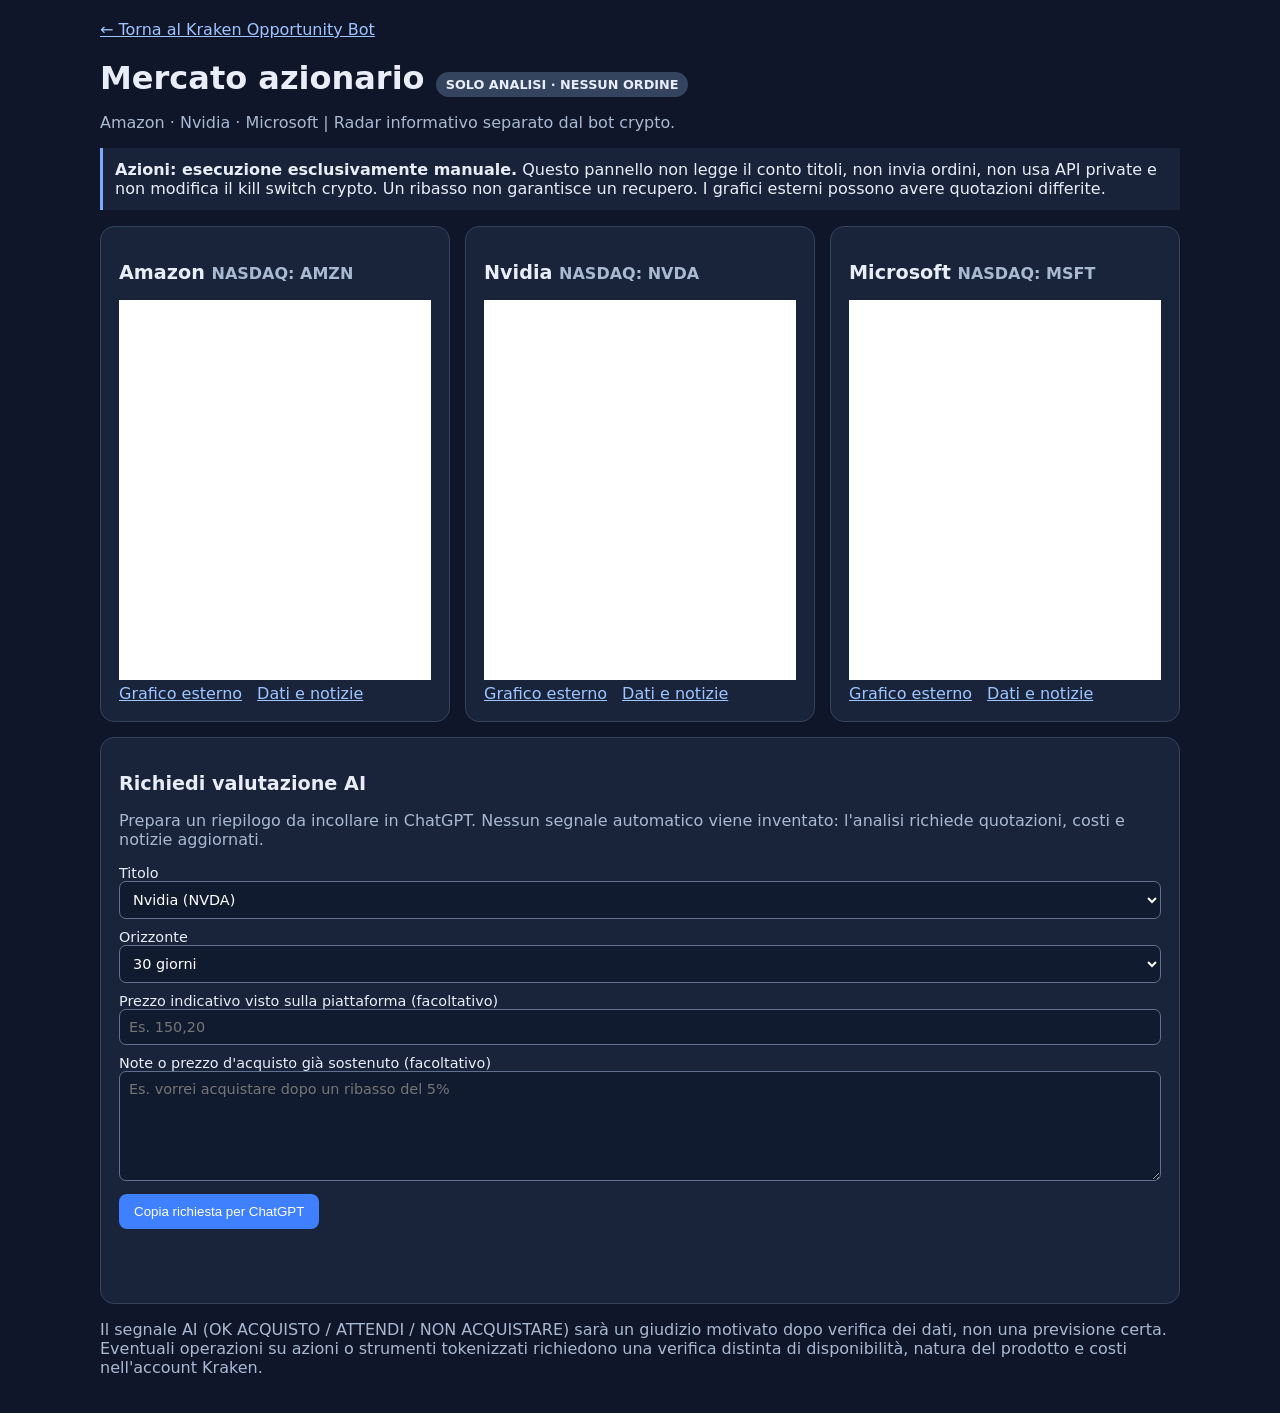
==== stocks.html @ ecccbf0a "Add manual-only equity watch dashboard for AMZN NVDA MSFT" ====
<!doctype html>
<html lang="it"><head><meta charset="utf-8"><meta name="viewport" content="width=device-width,initial-scale=1">
<meta name="theme-color" content="#101629"><title>Mercato azionario · Kraken Opportunity Bot</title>
<style>
:root{color-scheme:dark}*{box-sizing:border-box}body{margin:0;background:#101629;color:#e8edf8;font:16px system-ui,Arial,sans-serif}.shell{max-width:1120px;margin:auto;padding:20px}a{color:#9fc4ff}.back{display:inline-block;margin-bottom:15px}.muted,small{color:#a9b9d2}.panel{background:#19243b;border:1px solid #34425c;border-radius:14px;padding:18px;margin:15px 0}.grid{display:grid;grid-template-columns:repeat(auto-fit,minmax(290px,1fr));gap:15px}.grid .panel{margin:0}.pill{display:inline-block;border-radius:30px;background:#34445f;padding:5px 10px;font-size:.8rem}.notice{border-left:3px solid #7caaff;padding:12px;background:#18233a}h1{margin:5px 0}h2{font-size:1.2rem}button{background:#3e80ff;border:0;border-radius:8px;color:white;padding:10px 15px;cursor:pointer}button:disabled{opacity:.5}input,textarea,select{width:100%;border:1px solid #60708d;background:#111b30;color:#fff;border-radius:7px;padding:9px;font:inherit}label{display:block;margin:10px 0;font-size:.9rem}textarea{min-height:110px}iframe{border:0;width:100%;height:380px;background:#111b30}.links{display:flex;gap:15px;flex-wrap:wrap}.status{min-height:1.5em}.warn{color:#ffd18c}
</style></head><body><div class="shell"><a class="back" href="./index.html">← Torna al Kraken Opportunity Bot</a><h1>Mercato azionario <span class="pill">SOLO ANALISI · NESSUN ORDINE</span></h1>
<p class="muted">Amazon · Nvidia · Microsoft | Radar informativo separato dal bot crypto.</p>
<p class="notice"><b>Azioni: esecuzione esclusivamente manuale.</b> Questo pannello non legge il conto titoli, non invia ordini, non usa API private e non modifica il kill switch crypto. Un ribasso non garantisce un recupero. I grafici esterni possono avere quotazioni differite.</p>
<div class="grid">
<section class="panel"><h2>Amazon <small>NASDAQ: AMZN</small></h2><iframe loading="lazy" title="Grafico Amazon" src="https://s.tradingview.com/widgetembed/?symbol=NASDAQ%3AAMZN&interval=D&theme=dark&style=1&locale=it&hide_top_toolbar=1" referrerpolicy="no-referrer"></iframe><div class="links"><a target="_blank" rel="noopener noreferrer" href="https://www.tradingview.com/symbols/NASDAQ-AMZN/">Grafico esterno</a><a target="_blank" rel="noopener noreferrer" href="https://finance.yahoo.com/quote/AMZN/">Dati e notizie</a></div></section>
<section class="panel"><h2>Nvidia <small>NASDAQ: NVDA</small></h2><iframe loading="lazy" title="Grafico Nvidia" src="https://s.tradingview.com/widgetembed/?symbol=NASDAQ%3ANVDA&interval=D&theme=dark&style=1&locale=it&hide_top_toolbar=1" referrerpolicy="no-referrer"></iframe><div class="links"><a target="_blank" rel="noopener noreferrer" href="https://www.tradingview.com/symbols/NASDAQ-NVDA/">Grafico esterno</a><a target="_blank" rel="noopener noreferrer" href="https://finance.yahoo.com/quote/NVDA/">Dati e notizie</a></div></section>
<section class="panel"><h2>Microsoft <small>NASDAQ: MSFT</small></h2><iframe loading="lazy" title="Grafico Microsoft" src="https://s.tradingview.com/widgetembed/?symbol=NASDAQ%3AMSFT&interval=D&theme=dark&style=1&locale=it&hide_top_toolbar=1" referrerpolicy="no-referrer"></iframe><div class="links"><a target="_blank" rel="noopener noreferrer" href="https://www.tradingview.com/symbols/NASDAQ-MSFT/">Grafico esterno</a><a target="_blank" rel="noopener noreferrer" href="https://finance.yahoo.com/quote/MSFT/">Dati e notizie</a></div></section>
</div>
<section class="panel"><h2>Richiedi valutazione AI</h2><p class="muted">Prepara un riepilogo da incollare in ChatGPT. Nessun segnale automatico viene inventato: l'analisi richiede quotazioni, costi e notizie aggiornati.</p>
<label>Titolo<select id="ticker"><option value="NVDA">Nvidia (NVDA)</option><option value="AMZN">Amazon (AMZN)</option><option value="MSFT">Microsoft (MSFT)</option></select></label>
<label>Orizzonte<select id="horizon"><option value="7">7 giorni</option><option value="30" selected>30 giorni</option><option value="90">90 giorni</option></select></label>
<label>Prezzo indicativo visto sulla piattaforma (facoltativo)<input id="price" inputmode="decimal" placeholder="Es. 150,20"></label>
<label>Note o prezzo d'acquisto già sostenuto (facoltativo)<textarea id="notes" placeholder="Es. vorrei acquistare dopo un ribasso del 5%"></textarea></label>
<button id="copy" type="button">Copia richiesta per ChatGPT</button><p id="copyStatus" class="status muted" role="status"></p>
</section><p class="muted">Il segnale AI (OK ACQUISTO / ATTENDI / NON ACQUISTARE) sarà un giudizio motivato dopo verifica dei dati, non una previsione certa. Eventuali operazioni su azioni o strumenti tokenizzati richiedono una verifica distinta di disponibilità, natura del prodotto e costi nell'account Kraken.</p></div>
<script>
document.getElementById('copy').addEventListener('click',async()=>{
 const ticker=document.getElementById('ticker').value,horizon=document.getElementById('horizon').value,price=document.getElementById('price').value.trim(),notes=document.getElementById('notes').value.trim();
 const msg='Valuta '+ticker+' per un possibile acquisto MANUALE su Kraken con orizzonte '+horizon+' giorni. Verifica quotazione aggiornata e timestamp, trend, drawdown, supporti, volumi, trimestrali/notizie, spread e commissioni, disponibilità dello strumento sul mio account. Prezzo indicato (non verificato): '+(price||'non fornito')+'. Note: '+(notes||'nessuna')+'. Fornisci OK ACQUISTO / ATTENDI / NON ACQUISTARE con motivazioni, scenari rialzista/base/ribassista, rischio, livelli di ingresso/uscita condizionati ai dati e nessuna promessa di rendimento. Non eseguire ordini.';
 const s=document.getElementById('copyStatus');try{await navigator.clipboard.writeText(msg);s.textContent='Richiesta copiata. Incollala in ChatGPT.'}catch{const t=document.createElement('textarea');t.value=msg;document.body.appendChild(t);t.select();s.textContent=document.execCommand('copy')?'Richiesta copiata.':'Copia non disponibile: seleziona il testo.';t.remove();}
});
</script></body></html>
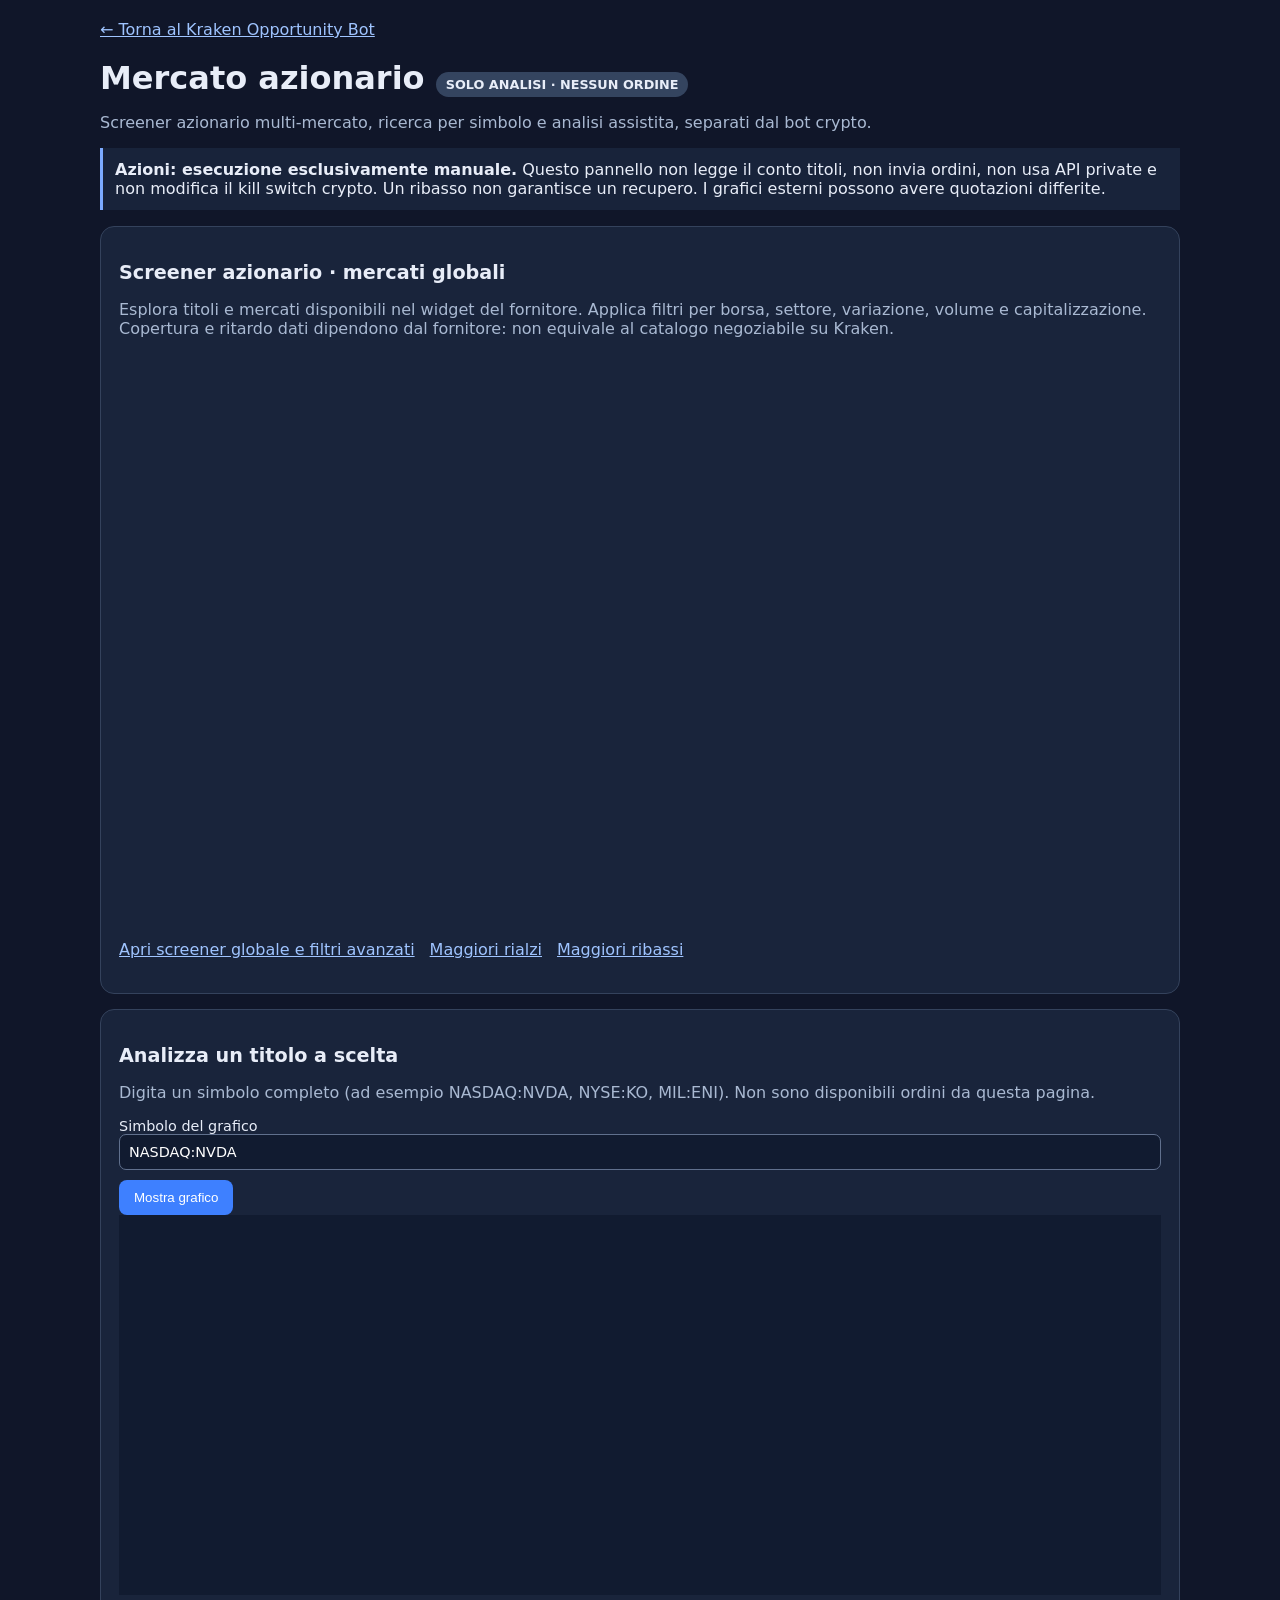
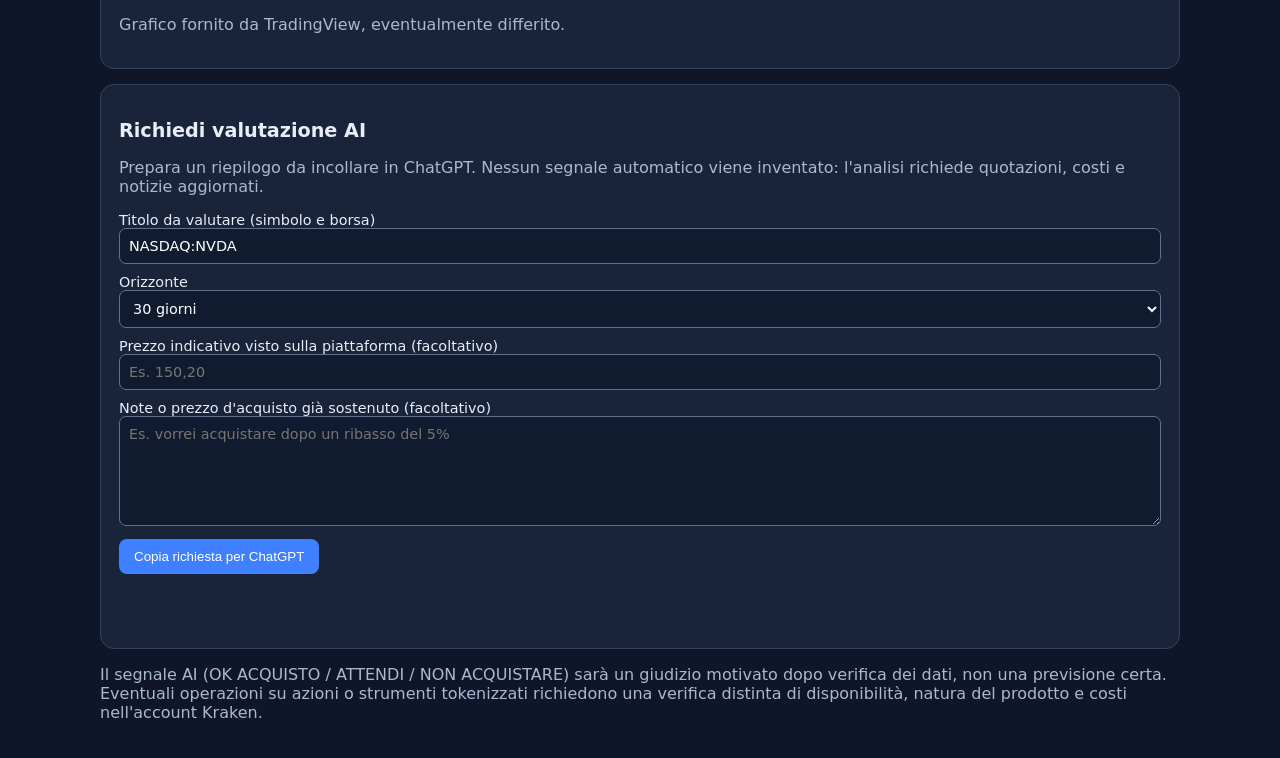
==== commit 549a05d1: "Replace three-stock list with broad market screener and arbitrary symbol analysis" ====
--- a/stocks.html
+++ b/stocks.html
@@ -4,24 +4,28 @@
 <style>
 :root{color-scheme:dark}*{box-sizing:border-box}body{margin:0;background:#101629;color:#e8edf8;font:16px system-ui,Arial,sans-serif}.shell{max-width:1120px;margin:auto;padding:20px}a{color:#9fc4ff}.back{display:inline-block;margin-bottom:15px}.muted,small{color:#a9b9d2}.panel{background:#19243b;border:1px solid #34425c;border-radius:14px;padding:18px;margin:15px 0}.grid{display:grid;grid-template-columns:repeat(auto-fit,minmax(290px,1fr));gap:15px}.grid .panel{margin:0}.pill{display:inline-block;border-radius:30px;background:#34445f;padding:5px 10px;font-size:.8rem}.notice{border-left:3px solid #7caaff;padding:12px;background:#18233a}h1{margin:5px 0}h2{font-size:1.2rem}button{background:#3e80ff;border:0;border-radius:8px;color:white;padding:10px 15px;cursor:pointer}button:disabled{opacity:.5}input,textarea,select{width:100%;border:1px solid #60708d;background:#111b30;color:#fff;border-radius:7px;padding:9px;font:inherit}label{display:block;margin:10px 0;font-size:.9rem}textarea{min-height:110px}iframe{border:0;width:100%;height:380px;background:#111b30}.links{display:flex;gap:15px;flex-wrap:wrap}.status{min-height:1.5em}.warn{color:#ffd18c}
 </style></head><body><div class="shell"><a class="back" href="./index.html">← Torna al Kraken Opportunity Bot</a><h1>Mercato azionario <span class="pill">SOLO ANALISI · NESSUN ORDINE</span></h1>
-<p class="muted">Amazon · Nvidia · Microsoft | Radar informativo separato dal bot crypto.</p>
+<p class="muted">Screener azionario multi-mercato, ricerca per simbolo e analisi assistita, separati dal bot crypto.</p>
 <p class="notice"><b>Azioni: esecuzione esclusivamente manuale.</b> Questo pannello non legge il conto titoli, non invia ordini, non usa API private e non modifica il kill switch crypto. Un ribasso non garantisce un recupero. I grafici esterni possono avere quotazioni differite.</p>
-<div class="grid">
-<section class="panel"><h2>Amazon <small>NASDAQ: AMZN</small></h2><iframe loading="lazy" title="Grafico Amazon" src="https://s.tradingview.com/widgetembed/?symbol=NASDAQ%3AAMZN&interval=D&theme=dark&style=1&locale=it&hide_top_toolbar=1" referrerpolicy="no-referrer"></iframe><div class="links"><a target="_blank" rel="noopener noreferrer" href="https://www.tradingview.com/symbols/NASDAQ-AMZN/">Grafico esterno</a><a target="_blank" rel="noopener noreferrer" href="https://finance.yahoo.com/quote/AMZN/">Dati e notizie</a></div></section>
-<section class="panel"><h2>Nvidia <small>NASDAQ: NVDA</small></h2><iframe loading="lazy" title="Grafico Nvidia" src="https://s.tradingview.com/widgetembed/?symbol=NASDAQ%3ANVDA&interval=D&theme=dark&style=1&locale=it&hide_top_toolbar=1" referrerpolicy="no-referrer"></iframe><div class="links"><a target="_blank" rel="noopener noreferrer" href="https://www.tradingview.com/symbols/NASDAQ-NVDA/">Grafico esterno</a><a target="_blank" rel="noopener noreferrer" href="https://finance.yahoo.com/quote/NVDA/">Dati e notizie</a></div></section>
-<section class="panel"><h2>Microsoft <small>NASDAQ: MSFT</small></h2><iframe loading="lazy" title="Grafico Microsoft" src="https://s.tradingview.com/widgetembed/?symbol=NASDAQ%3AMSFT&interval=D&theme=dark&style=1&locale=it&hide_top_toolbar=1" referrerpolicy="no-referrer"></iframe><div class="links"><a target="_blank" rel="noopener noreferrer" href="https://www.tradingview.com/symbols/NASDAQ-MSFT/">Grafico esterno</a><a target="_blank" rel="noopener noreferrer" href="https://finance.yahoo.com/quote/MSFT/">Dati e notizie</a></div></section>
-</div>
+<section class="panel"><h2>Screener azionario · mercati globali</h2><p class="muted">Esplora titoli e mercati disponibili nel widget del fornitore. Applica filtri per borsa, settore, variazione, volume e capitalizzazione. Copertura e ritardo dati dipendono dal fornitore: non equivale al catalogo negoziabile su Kraken.</p>
+<div class="tradingview-widget-container" style="min-height:570px"><div class="tradingview-widget-container__widget"></div></div>
+<p class="links"><a href="https://www.tradingview.com/screener/" target="_blank" rel="noopener noreferrer">Apri screener globale e filtri avanzati</a><a href="https://www.tradingview.com/markets/stocks-worldwide/market-movers-gainers/" target="_blank" rel="noopener noreferrer">Maggiori rialzi</a><a href="https://www.tradingview.com/markets/stocks-worldwide/market-movers-losers/" target="_blank" rel="noopener noreferrer">Maggiori ribassi</a></p></section>
+<section class="panel"><h2>Analizza un titolo a scelta</h2><p class="muted">Digita un simbolo completo (ad esempio NASDAQ:NVDA, NYSE:KO, MIL:ENI). Non sono disponibili ordini da questa pagina.</p>
+<label>Simbolo del grafico<input id="chartSymbol" value="NASDAQ:NVDA" maxlength="50" placeholder="NASDAQ:NVDA"></label><button id="loadChart" type="button">Mostra grafico</button>
+<iframe id="stockChart" loading="lazy" title="Grafico azionario selezionato" referrerpolicy="no-referrer" src="https://s.tradingview.com/widgetembed/?symbol=NASDAQ%3ANVDA&interval=D&theme=dark&style=1&locale=it&hide_top_toolbar=1"></iframe><p class="muted">Grafico fornito da TradingView, eventualmente differito.</p></section>
 <section class="panel"><h2>Richiedi valutazione AI</h2><p class="muted">Prepara un riepilogo da incollare in ChatGPT. Nessun segnale automatico viene inventato: l'analisi richiede quotazioni, costi e notizie aggiornati.</p>
-<label>Titolo<select id="ticker"><option value="NVDA">Nvidia (NVDA)</option><option value="AMZN">Amazon (AMZN)</option><option value="MSFT">Microsoft (MSFT)</option></select></label>
+<label>Titolo da valutare (simbolo e borsa)<input id="ticker" value="NASDAQ:NVDA" maxlength="50" placeholder="Es. NASDAQ:AMZN, NYSE:KO, MIL:ENI"></label>
 <label>Orizzonte<select id="horizon"><option value="7">7 giorni</option><option value="30" selected>30 giorni</option><option value="90">90 giorni</option></select></label>
 <label>Prezzo indicativo visto sulla piattaforma (facoltativo)<input id="price" inputmode="decimal" placeholder="Es. 150,20"></label>
 <label>Note o prezzo d'acquisto già sostenuto (facoltativo)<textarea id="notes" placeholder="Es. vorrei acquistare dopo un ribasso del 5%"></textarea></label>
 <button id="copy" type="button">Copia richiesta per ChatGPT</button><p id="copyStatus" class="status muted" role="status"></p>
 </section><p class="muted">Il segnale AI (OK ACQUISTO / ATTENDI / NON ACQUISTARE) sarà un giudizio motivato dopo verifica dei dati, non una previsione certa. Eventuali operazioni su azioni o strumenti tokenizzati richiedono una verifica distinta di disponibilità, natura del prodotto e costi nell'account Kraken.</p></div>
+<script src="https://s3.tradingview.com/external-embedding/embed-widget-screener.js" async></script>
 <script>
+(function(){const el=document.querySelector('.tradingview-widget-container');const old=document.querySelector('script[src="https://s3.tradingview.com/external-embedding/embed-widget-screener.js"]');if(old)old.remove();const sc=document.createElement('script');sc.src='https://s3.tradingview.com/external-embedding/embed-widget-screener.js';sc.async=true;sc.textContent=JSON.stringify({width:"100%",height:540,defaultColumn:"overview",defaultScreen:"most_capitalized",market:"america",showToolbar:true,colorTheme:"dark",locale:"it"});el.appendChild(sc);})();
+document.getElementById('loadChart').addEventListener('click',()=>{const v=document.getElementById('chartSymbol').value.trim().toUpperCase();if(!/^[A-Z0-9._-]{1,20}:[A-Z0-9._-]{1,25}$/.test(v)){alert('Inserisci BORSA:SIMBOLO, ad esempio NASDAQ:NVDA');return;}document.getElementById('stockChart').src='https://s.tradingview.com/widgetembed/?symbol='+encodeURIComponent(v)+'&interval=D&theme=dark&style=1&locale=it&hide_top_toolbar=1';document.getElementById('ticker').value=v;});
 document.getElementById('copy').addEventListener('click',async()=>{
- const ticker=document.getElementById('ticker').value,horizon=document.getElementById('horizon').value,price=document.getElementById('price').value.trim(),notes=document.getElementById('notes').value.trim();
- const msg='Valuta '+ticker+' per un possibile acquisto MANUALE su Kraken con orizzonte '+horizon+' giorni. Verifica quotazione aggiornata e timestamp, trend, drawdown, supporti, volumi, trimestrali/notizie, spread e commissioni, disponibilità dello strumento sul mio account. Prezzo indicato (non verificato): '+(price||'non fornito')+'. Note: '+(notes||'nessuna')+'. Fornisci OK ACQUISTO / ATTENDI / NON ACQUISTARE con motivazioni, scenari rialzista/base/ribassista, rischio, livelli di ingresso/uscita condizionati ai dati e nessuna promessa di rendimento. Non eseguire ordini.';
+ const ticker=document.getElementById('ticker').value.trim().toUpperCase(),horizon=document.getElementById('horizon').value,price=document.getElementById('price').value.trim(),notes=document.getElementById('notes').value.trim();
+ if(!/^[A-Z0-9._-]{1,20}:[A-Z0-9._-]{1,25}$/.test(ticker)){document.getElementById('copyStatus').textContent='Inserisci un simbolo BORSA:SIMBOLO valido.';return;}const msg='Valuta '+ticker+' per un possibile acquisto MANUALE su Kraken con orizzonte '+horizon+' giorni. Verifica quotazione aggiornata e timestamp, trend, drawdown, supporti, volumi, trimestrali/notizie, spread e commissioni, disponibilità dello strumento sul mio account. Prezzo indicato (non verificato): '+(price||'non fornito')+'. Note: '+(notes||'nessuna')+'. Fornisci OK ACQUISTO / ATTENDI / NON ACQUISTARE con motivazioni, scenari rialzista/base/ribassista, rischio, livelli di ingresso/uscita condizionati ai dati e nessuna promessa di rendimento. Non eseguire ordini.';
  const s=document.getElementById('copyStatus');try{await navigator.clipboard.writeText(msg);s.textContent='Richiesta copiata. Incollala in ChatGPT.'}catch{const t=document.createElement('textarea');t.value=msg;document.body.appendChild(t);t.select();s.textContent=document.execCommand('copy')?'Richiesta copiata.':'Copia non disponibile: seleziona il testo.';t.remove();}
 });
 </script></body></html>
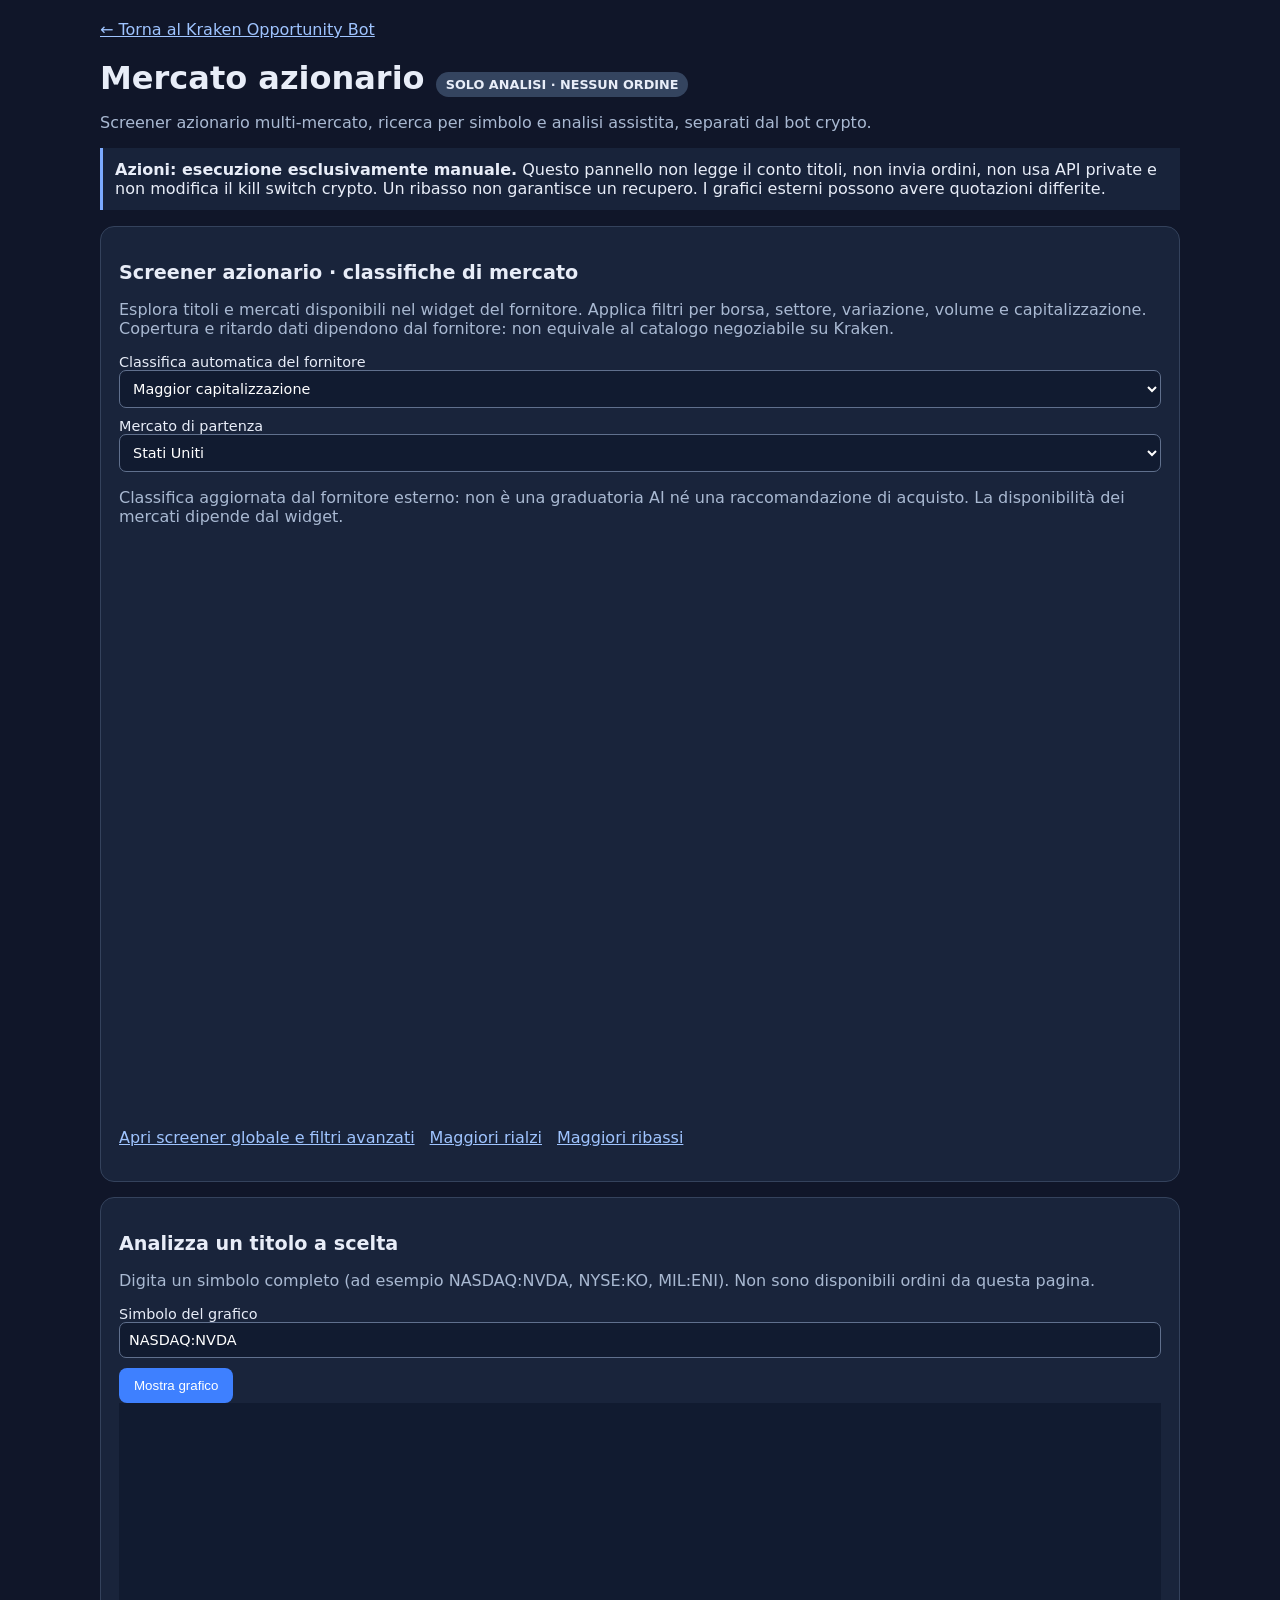
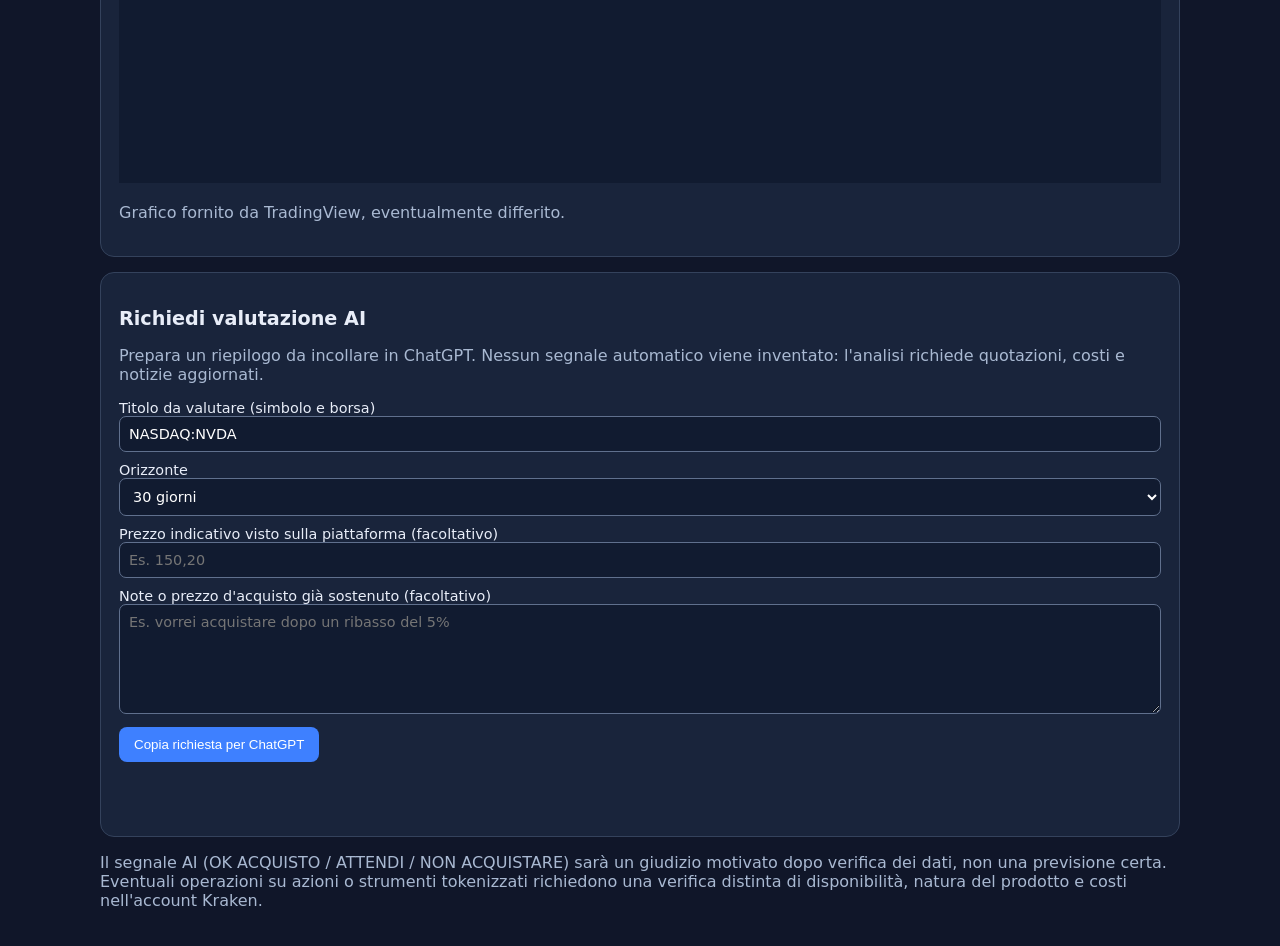
==== commit 9512fda1: "Add market and movers ranking controls to equity screener" ====
--- a/stocks.html
+++ b/stocks.html
@@ -6,8 +6,8 @@
 </style></head><body><div class="shell"><a class="back" href="./index.html">← Torna al Kraken Opportunity Bot</a><h1>Mercato azionario <span class="pill">SOLO ANALISI · NESSUN ORDINE</span></h1>
 <p class="muted">Screener azionario multi-mercato, ricerca per simbolo e analisi assistita, separati dal bot crypto.</p>
 <p class="notice"><b>Azioni: esecuzione esclusivamente manuale.</b> Questo pannello non legge il conto titoli, non invia ordini, non usa API private e non modifica il kill switch crypto. Un ribasso non garantisce un recupero. I grafici esterni possono avere quotazioni differite.</p>
-<section class="panel"><h2>Screener azionario · mercati globali</h2><p class="muted">Esplora titoli e mercati disponibili nel widget del fornitore. Applica filtri per borsa, settore, variazione, volume e capitalizzazione. Copertura e ritardo dati dipendono dal fornitore: non equivale al catalogo negoziabile su Kraken.</p>
-<div class="tradingview-widget-container" style="min-height:570px"><div class="tradingview-widget-container__widget"></div></div>
+<section class="panel"><h2>Screener azionario · classifiche di mercato</h2><p class="muted">Esplora titoli e mercati disponibili nel widget del fornitore. Applica filtri per borsa, settore, variazione, volume e capitalizzazione. Copertura e ritardo dati dipendono dal fornitore: non equivale al catalogo negoziabile su Kraken.</p>
+<label>Classifica automatica del fornitore<select id="screen"><option value="most_capitalized">Maggior capitalizzazione</option><option value="top_gainers">Maggiori rialzi</option><option value="top_losers">Maggiori ribassi</option><option value="most_active">Più scambiate</option></select></label><label>Mercato di partenza<select id="market"><option value="america">Stati Uniti</option><option value="italy">Italia</option><option value="germany">Germania</option><option value="united_kingdom">Regno Unito</option><option value="france">Francia</option><option value="japan">Giappone</option></select></label><p class="muted">Classifica aggiornata dal fornitore esterno: non è una graduatoria AI né una raccomandazione di acquisto. La disponibilità dei mercati dipende dal widget.</p><div class="tradingview-widget-container" style="min-height:570px"><div class="tradingview-widget-container__widget"></div></div>
 <p class="links"><a href="https://www.tradingview.com/screener/" target="_blank" rel="noopener noreferrer">Apri screener globale e filtri avanzati</a><a href="https://www.tradingview.com/markets/stocks-worldwide/market-movers-gainers/" target="_blank" rel="noopener noreferrer">Maggiori rialzi</a><a href="https://www.tradingview.com/markets/stocks-worldwide/market-movers-losers/" target="_blank" rel="noopener noreferrer">Maggiori ribassi</a></p></section>
 <section class="panel"><h2>Analizza un titolo a scelta</h2><p class="muted">Digita un simbolo completo (ad esempio NASDAQ:NVDA, NYSE:KO, MIL:ENI). Non sono disponibili ordini da questa pagina.</p>
 <label>Simbolo del grafico<input id="chartSymbol" value="NASDAQ:NVDA" maxlength="50" placeholder="NASDAQ:NVDA"></label><button id="loadChart" type="button">Mostra grafico</button>
@@ -19,9 +19,18 @@
 <label>Note o prezzo d'acquisto già sostenuto (facoltativo)<textarea id="notes" placeholder="Es. vorrei acquistare dopo un ribasso del 5%"></textarea></label>
 <button id="copy" type="button">Copia richiesta per ChatGPT</button><p id="copyStatus" class="status muted" role="status"></p>
 </section><p class="muted">Il segnale AI (OK ACQUISTO / ATTENDI / NON ACQUISTARE) sarà un giudizio motivato dopo verifica dei dati, non una previsione certa. Eventuali operazioni su azioni o strumenti tokenizzati richiedono una verifica distinta di disponibilità, natura del prodotto e costi nell'account Kraken.</p></div>
-<script src="https://s3.tradingview.com/external-embedding/embed-widget-screener.js" async></script>
 <script>
-(function(){const el=document.querySelector('.tradingview-widget-container');const old=document.querySelector('script[src="https://s3.tradingview.com/external-embedding/embed-widget-screener.js"]');if(old)old.remove();const sc=document.createElement('script');sc.src='https://s3.tradingview.com/external-embedding/embed-widget-screener.js';sc.async=true;sc.textContent=JSON.stringify({width:"100%",height:540,defaultColumn:"overview",defaultScreen:"most_capitalized",market:"america",showToolbar:true,colorTheme:"dark",locale:"it"});el.appendChild(sc);})();
+function renderScreener(){
+ const el=document.querySelector('.tradingview-widget-container');
+ el.replaceChildren();
+ const widget=document.createElement('div');widget.className='tradingview-widget-container__widget';el.appendChild(widget);
+ const sc=document.createElement('script');sc.src='https://s3.tradingview.com/external-embedding/embed-widget-screener.js';sc.async=true;
+ sc.textContent=JSON.stringify({width:"100%",height:540,defaultColumn:"overview",defaultScreen:document.getElementById('screen').value,market:document.getElementById('market').value,showToolbar:true,colorTheme:"dark",locale:"it"});
+ el.appendChild(sc);
+}
+document.getElementById('screen').addEventListener('change',renderScreener);
+document.getElementById('market').addEventListener('change',renderScreener);
+renderScreener();
 document.getElementById('loadChart').addEventListener('click',()=>{const v=document.getElementById('chartSymbol').value.trim().toUpperCase();if(!/^[A-Z0-9._-]{1,20}:[A-Z0-9._-]{1,25}$/.test(v)){alert('Inserisci BORSA:SIMBOLO, ad esempio NASDAQ:NVDA');return;}document.getElementById('stockChart').src='https://s.tradingview.com/widgetembed/?symbol='+encodeURIComponent(v)+'&interval=D&theme=dark&style=1&locale=it&hide_top_toolbar=1';document.getElementById('ticker').value=v;});
 document.getElementById('copy').addEventListener('click',async()=>{
  const ticker=document.getElementById('ticker').value.trim().toUpperCase(),horizon=document.getElementById('horizon').value,price=document.getElementById('price').value.trim(),notes=document.getElementById('notes').value.trim();
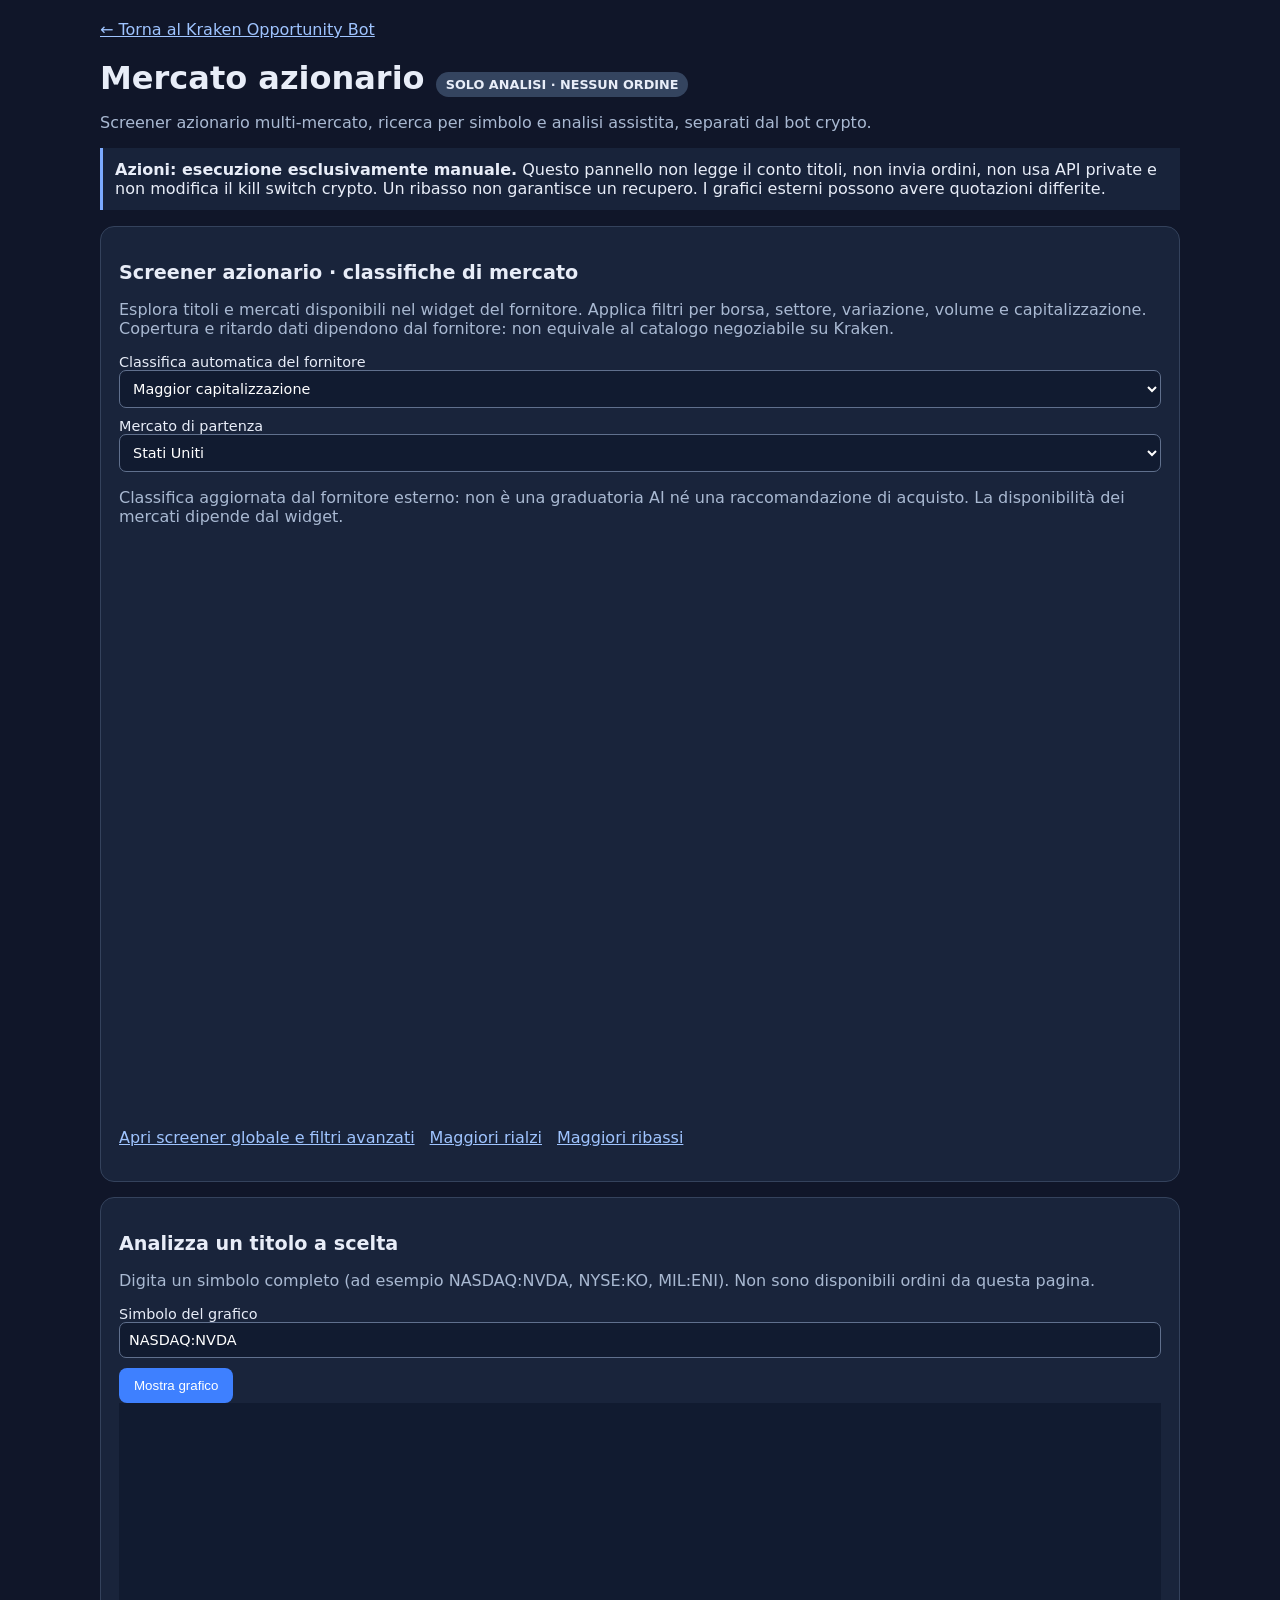
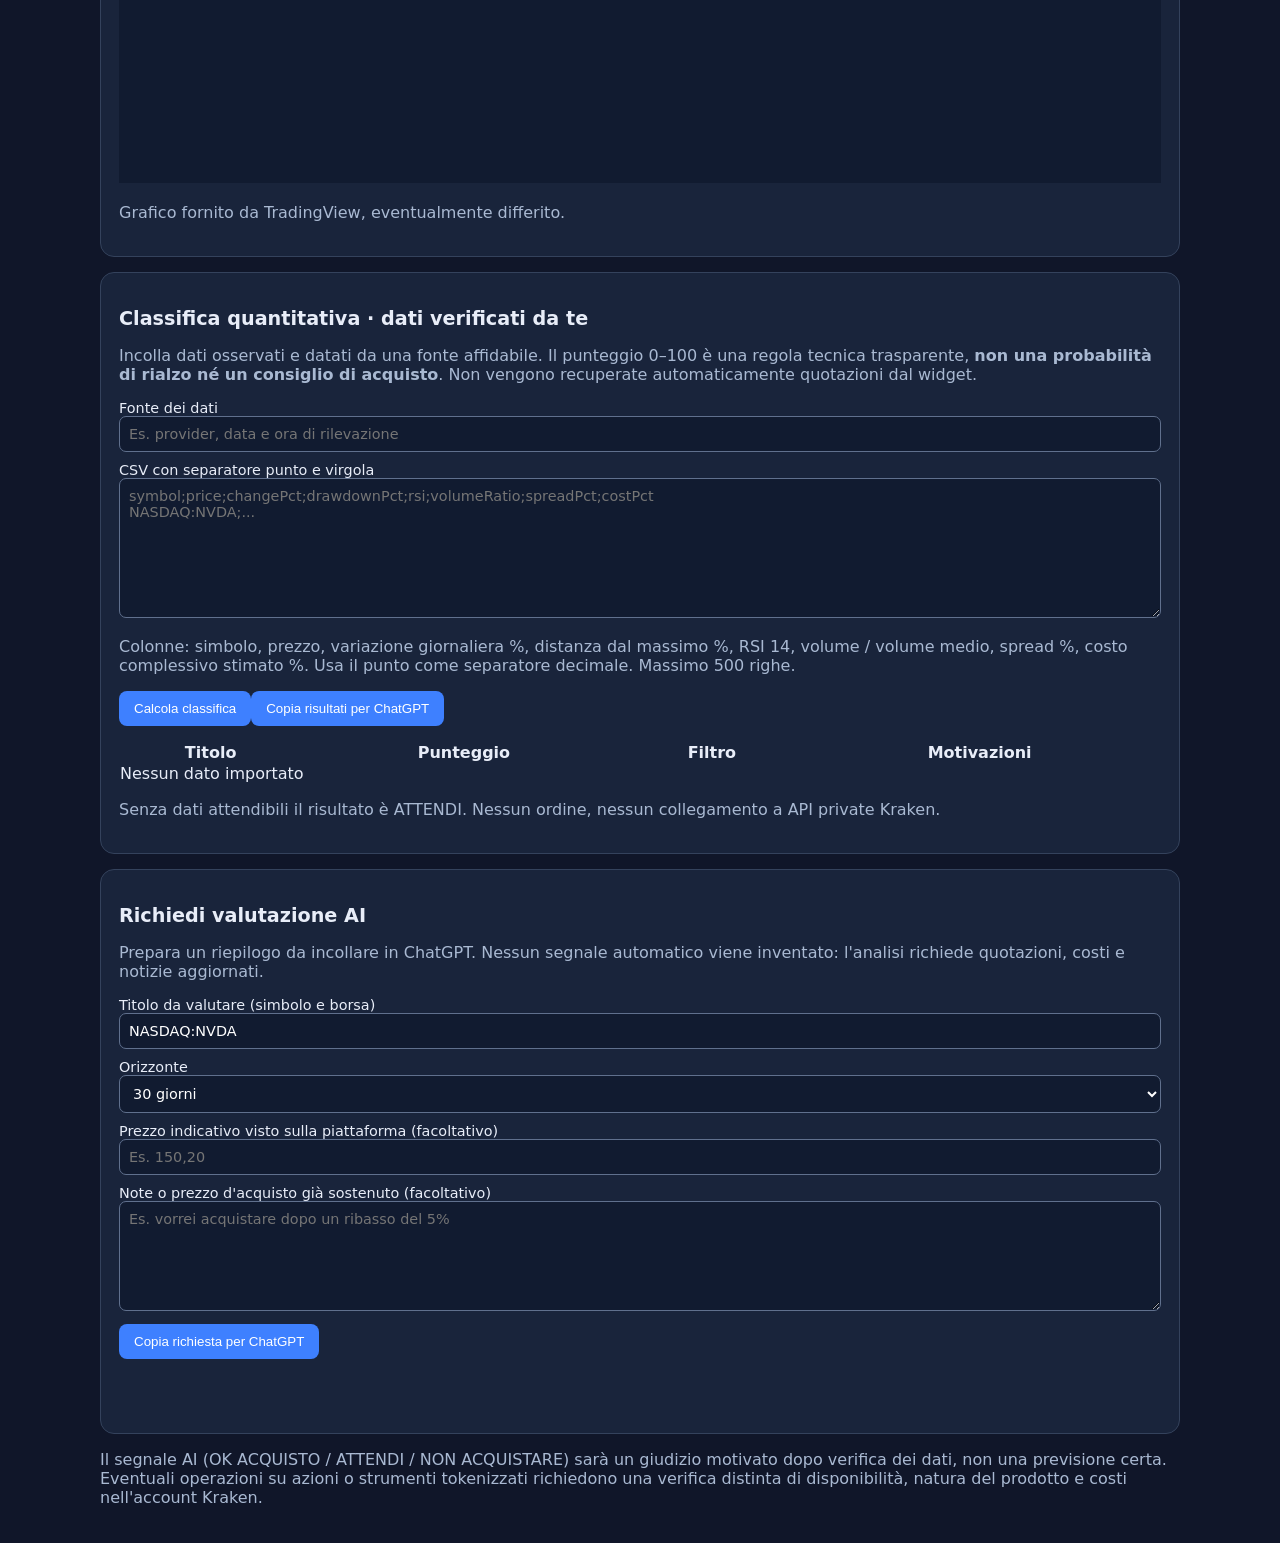
==== commit 85ffd776: "Add transparent ranked screening panel with source and CSV validation" ====
--- a/stocks.html
+++ b/stocks.html
@@ -12,6 +12,14 @@
 <section class="panel"><h2>Analizza un titolo a scelta</h2><p class="muted">Digita un simbolo completo (ad esempio NASDAQ:NVDA, NYSE:KO, MIL:ENI). Non sono disponibili ordini da questa pagina.</p>
 <label>Simbolo del grafico<input id="chartSymbol" value="NASDAQ:NVDA" maxlength="50" placeholder="NASDAQ:NVDA"></label><button id="loadChart" type="button">Mostra grafico</button>
 <iframe id="stockChart" loading="lazy" title="Grafico azionario selezionato" referrerpolicy="no-referrer" src="https://s.tradingview.com/widgetembed/?symbol=NASDAQ%3ANVDA&interval=D&theme=dark&style=1&locale=it&hide_top_toolbar=1"></iframe><p class="muted">Grafico fornito da TradingView, eventualmente differito.</p></section>
+<section class="panel"><h2>Classifica quantitativa · dati verificati da te</h2>
+<p class="muted">Incolla dati osservati e datati da una fonte affidabile. Il punteggio 0–100 è una regola tecnica trasparente, <b>non una probabilità di rialzo né un consiglio di acquisto</b>. Non vengono recuperate automaticamente quotazioni dal widget.</p>
+<label>Fonte dei dati<input id="dataSource" placeholder="Es. provider, data e ora di rilevazione"></label>
+<label>CSV con separatore punto e virgola<textarea id="stockCsv" spellcheck="false" style="min-height:140px" placeholder="symbol;price;changePct;drawdownPct;rsi;volumeRatio;spreadPct;costPct&#10;NASDAQ:NVDA;..."></textarea></label>
+<p class="muted">Colonne: simbolo, prezzo, variazione giornaliera %, distanza dal massimo %, RSI 14, volume / volume medio, spread %, costo complessivo stimato %. Usa il punto come separatore decimale. Massimo 500 righe.</p>
+<button type="button" id="rankStocks">Calcola classifica</button><button type="button" id="copyRanking">Copia risultati per ChatGPT</button>
+<p id="rankStatus" class="muted" role="status"></p><div class="tablewrap" style="overflow-x:auto"><table style="width:100%;border-collapse:collapse"><thead><tr><th>Titolo</th><th>Punteggio</th><th>Filtro</th><th>Motivazioni</th></tr></thead><tbody id="rankBody"><tr><td colspan="4">Nessun dato importato</td></tr></tbody></table></div>
+<p class="muted">Senza dati attendibili il risultato è ATTENDI. Nessun ordine, nessun collegamento a API private Kraken.</p></section>
 <section class="panel"><h2>Richiedi valutazione AI</h2><p class="muted">Prepara un riepilogo da incollare in ChatGPT. Nessun segnale automatico viene inventato: l'analisi richiede quotazioni, costi e notizie aggiornati.</p>
 <label>Titolo da valutare (simbolo e borsa)<input id="ticker" value="NASDAQ:NVDA" maxlength="50" placeholder="Es. NASDAQ:AMZN, NYSE:KO, MIL:ENI"></label>
 <label>Orizzonte<select id="horizon"><option value="7">7 giorni</option><option value="30" selected>30 giorni</option><option value="90">90 giorni</option></select></label>
@@ -19,7 +27,25 @@
 <label>Note o prezzo d'acquisto già sostenuto (facoltativo)<textarea id="notes" placeholder="Es. vorrei acquistare dopo un ribasso del 5%"></textarea></label>
 <button id="copy" type="button">Copia richiesta per ChatGPT</button><p id="copyStatus" class="status muted" role="status"></p>
 </section><p class="muted">Il segnale AI (OK ACQUISTO / ATTENDI / NON ACQUISTARE) sarà un giudizio motivato dopo verifica dei dati, non una previsione certa. Eventuali operazioni su azioni o strumenti tokenizzati richiedono una verifica distinta di disponibilità, natura del prodotto e costi nell'account Kraken.</p></div>
-<script>
+<script src="./stock-scoring.js"></script><script>
+let rankingResult=null;
+document.getElementById('rankStocks').addEventListener('click',()=>{
+ const status=document.getElementById('rankStatus'),body=document.getElementById('rankBody');rankingResult=null;body.replaceChildren();
+ const source=document.getElementById('dataSource').value.trim();
+ if(!source){status.textContent='Indica la fonte e il momento dei dati prima di calcolare.';return;}
+ try{
+  const result=StockScreening.parseCsv(document.getElementById('stockCsv').value);
+  rankingResult={source,rows:result.rows,errors:result.errors};
+  status.textContent=result.rows.length+' titoli validi; '+result.errors.length+' righe scartate. Punteggi euristici, non previsioni.';
+  for(const x of result.rows.slice(0,100)){const tr=document.createElement('tr');for(const v of [x.symbol,String(x.score)+'/100',x.signal,x.why.join('; ')||'Nessun indicatore favorevole']){const td=document.createElement('td');td.textContent=v;td.style.padding='8px';td.style.borderBottom='1px solid #35425b';tr.appendChild(td);}body.appendChild(tr);}
+ }catch(e){status.textContent='Errore: '+e.message;}
+});
+document.getElementById('copyRanking').addEventListener('click',async()=>{
+ const status=document.getElementById('rankStatus');
+ if(!rankingResult){status.textContent='Calcola prima una classifica valida.';return;}
+ const msg='Valuta criticamente questi titoli per eventuali acquisti MANUALI. Fonte dichiarata: '+rankingResult.source+'. I punteggi sono euristici e non probabilità: '+JSON.stringify(rankingResult.rows.slice(0,30))+'. Verifica con fonti aggiornate prezzo, timestamp, notizie, rischi, costi e disponibilità effettiva su Kraken. Nessun ordine; considera ATTENDI come esito possibile.';
+ try{await navigator.clipboard.writeText(msg);status.textContent='Classifica copiata per ChatGPT.';}catch{status.textContent='Copia non disponibile nel browser.';}
+});
 function renderScreener(){
  const el=document.querySelector('.tradingview-widget-container');
  el.replaceChildren();
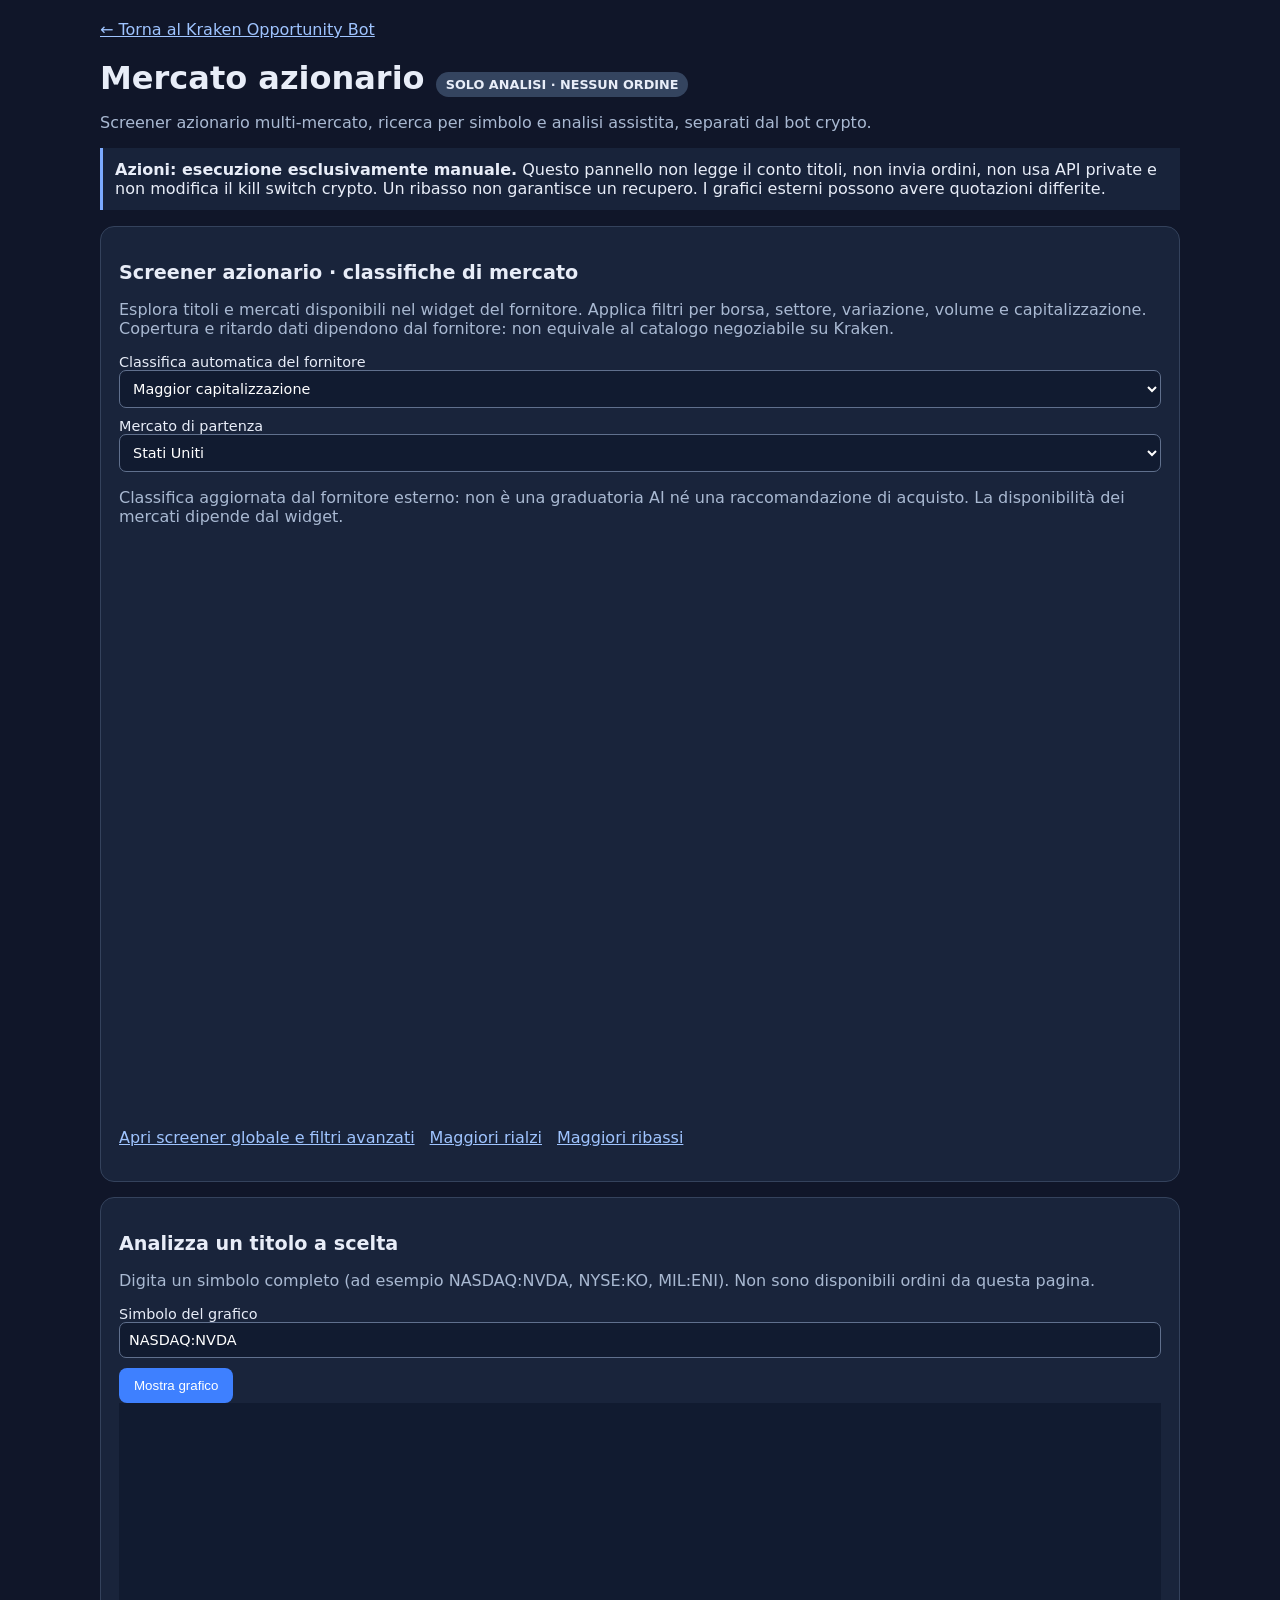
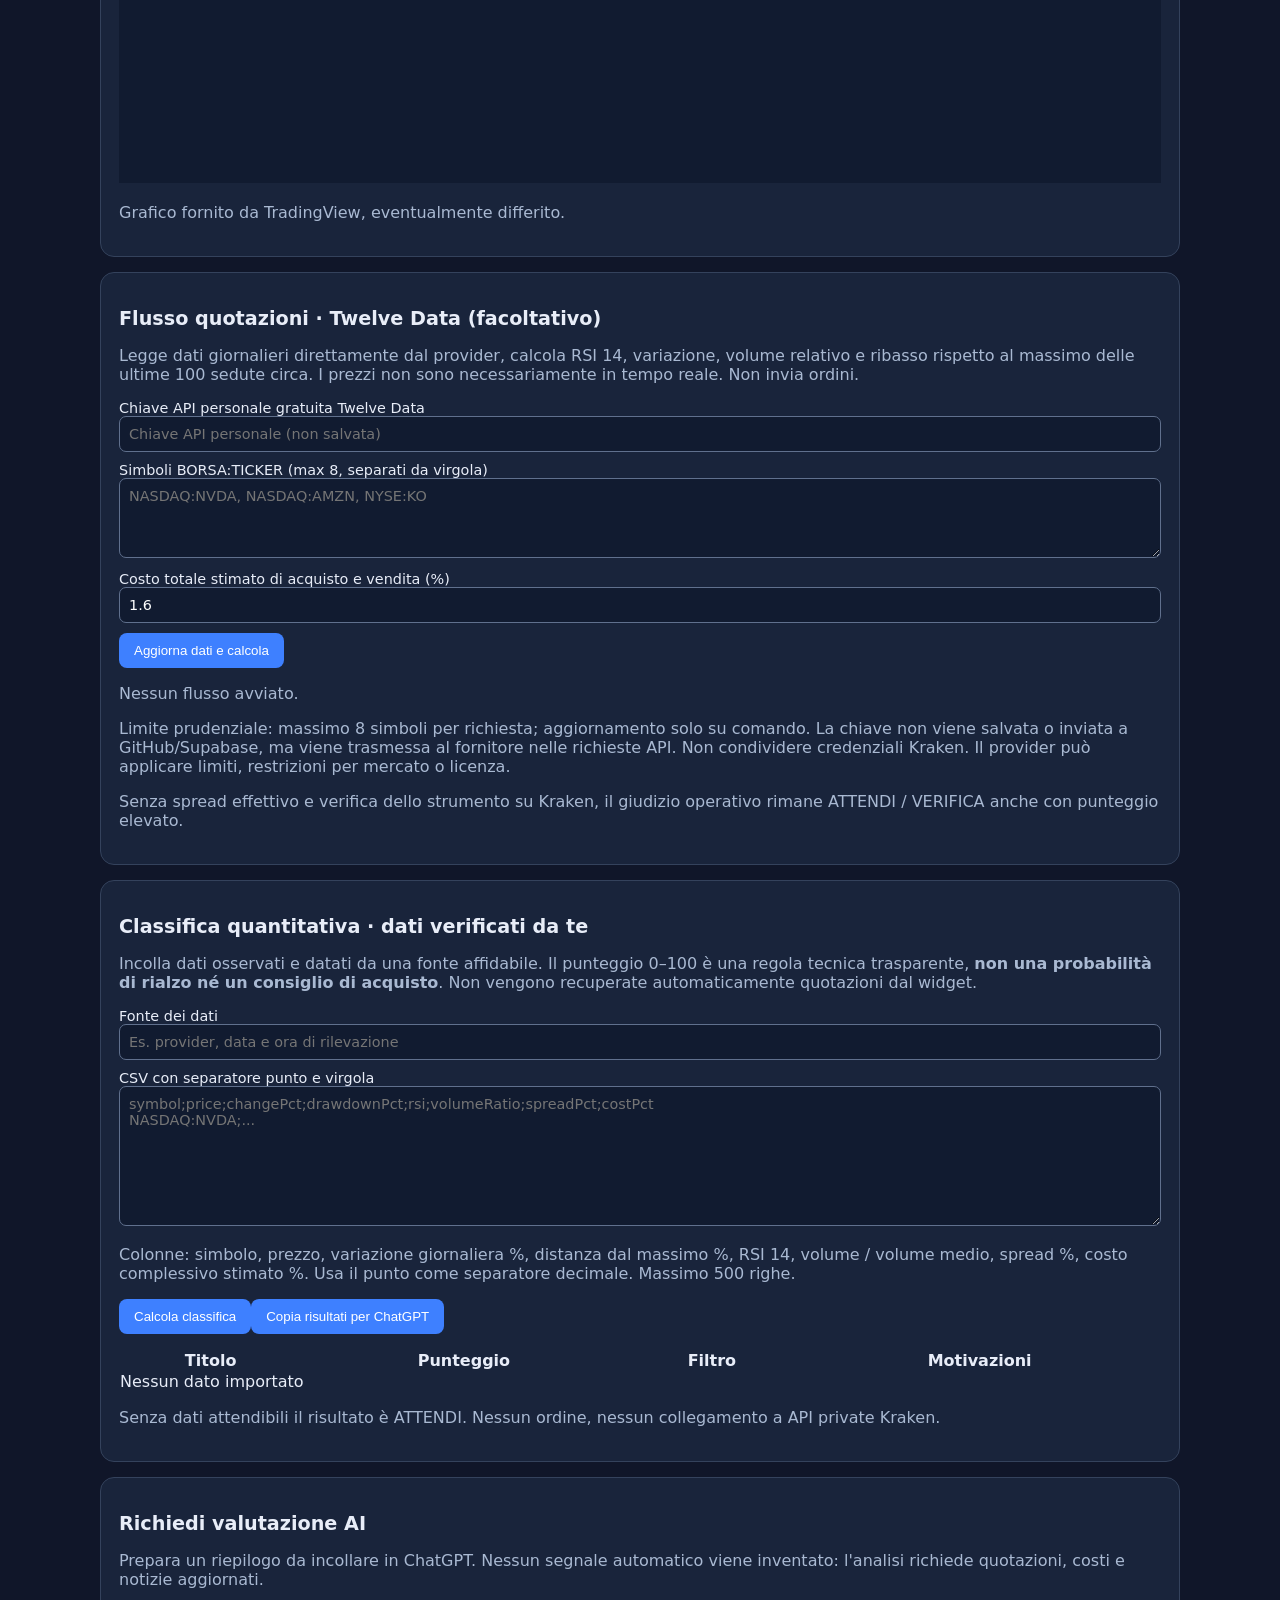
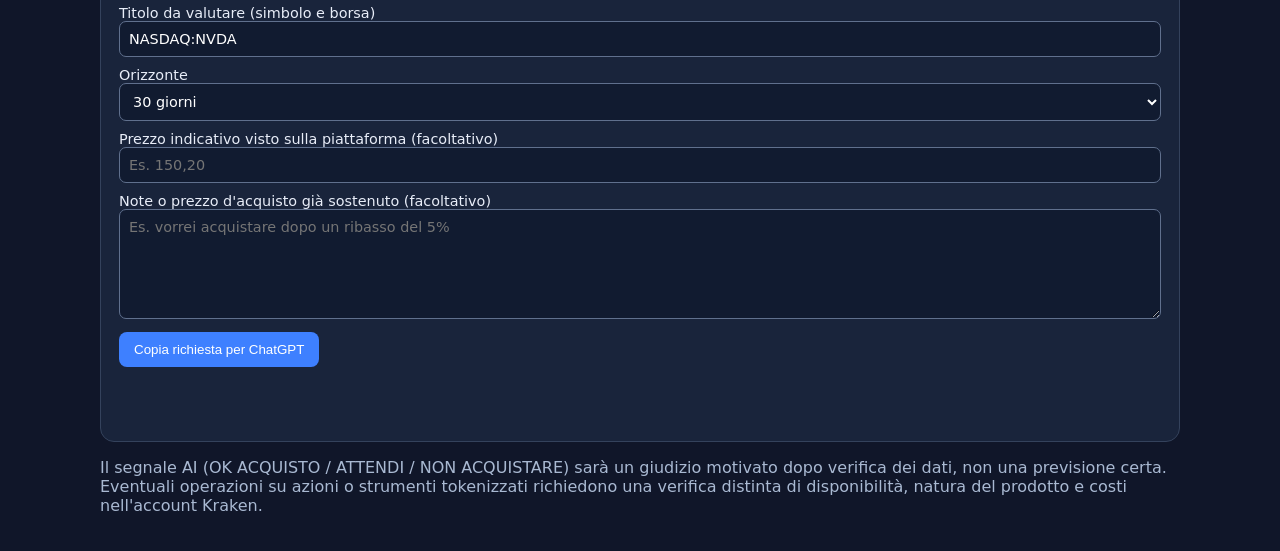
==== commit 8e5e9e43: "Connect opt-in daily quote feed to screening panel with fail-closed signals" ====
--- a/stocks.html
+++ b/stocks.html
@@ -12,6 +12,14 @@
 <section class="panel"><h2>Analizza un titolo a scelta</h2><p class="muted">Digita un simbolo completo (ad esempio NASDAQ:NVDA, NYSE:KO, MIL:ENI). Non sono disponibili ordini da questa pagina.</p>
 <label>Simbolo del grafico<input id="chartSymbol" value="NASDAQ:NVDA" maxlength="50" placeholder="NASDAQ:NVDA"></label><button id="loadChart" type="button">Mostra grafico</button>
 <iframe id="stockChart" loading="lazy" title="Grafico azionario selezionato" referrerpolicy="no-referrer" src="https://s.tradingview.com/widgetembed/?symbol=NASDAQ%3ANVDA&interval=D&theme=dark&style=1&locale=it&hide_top_toolbar=1"></iframe><p class="muted">Grafico fornito da TradingView, eventualmente differito.</p></section>
+<section class="panel"><h2>Flusso quotazioni · Twelve Data (facoltativo)</h2>
+<p class="muted">Legge dati giornalieri direttamente dal provider, calcola RSI 14, variazione, volume relativo e ribasso rispetto al massimo delle ultime 100 sedute circa. I prezzi non sono necessariamente in tempo reale. Non invia ordini.</p>
+<label>Chiave API personale gratuita Twelve Data<input id="tdKey" type="password" autocomplete="off" placeholder="Chiave API personale (non salvata)"></label>
+<label>Simboli BORSA:TICKER (max 8, separati da virgola)<textarea id="feedSymbols" style="min-height:80px" placeholder="NASDAQ:NVDA, NASDAQ:AMZN, NYSE:KO"></textarea></label>
+<label>Costo totale stimato di acquisto e vendita (%)<input id="feedCosts" type="number" min="0" max="20" step="0.1" value="1.6"></label>
+<button type="button" id="fetchStocks">Aggiorna dati e calcola</button><p id="feedStatus" class="muted" role="status">Nessun flusso avviato.</p>
+<p class="muted">Limite prudenziale: massimo 8 simboli per richiesta; aggiornamento solo su comando. La chiave non viene salvata o inviata a GitHub/Supabase, ma viene trasmessa al fornitore nelle richieste API. Non condividere credenziali Kraken. Il provider può applicare limiti, restrizioni per mercato o licenza.</p>
+<p class="muted">Senza spread effettivo e verifica dello strumento su Kraken, il giudizio operativo rimane ATTENDI / VERIFICA anche con punteggio elevato.</p></section>
 <section class="panel"><h2>Classifica quantitativa · dati verificati da te</h2>
 <p class="muted">Incolla dati osservati e datati da una fonte affidabile. Il punteggio 0–100 è una regola tecnica trasparente, <b>non una probabilità di rialzo né un consiglio di acquisto</b>. Non vengono recuperate automaticamente quotazioni dal widget.</p>
 <label>Fonte dei dati<input id="dataSource" placeholder="Es. provider, data e ora di rilevazione"></label>
@@ -27,7 +35,7 @@
 <label>Note o prezzo d'acquisto già sostenuto (facoltativo)<textarea id="notes" placeholder="Es. vorrei acquistare dopo un ribasso del 5%"></textarea></label>
 <button id="copy" type="button">Copia richiesta per ChatGPT</button><p id="copyStatus" class="status muted" role="status"></p>
 </section><p class="muted">Il segnale AI (OK ACQUISTO / ATTENDI / NON ACQUISTARE) sarà un giudizio motivato dopo verifica dei dati, non una previsione certa. Eventuali operazioni su azioni o strumenti tokenizzati richiedono una verifica distinta di disponibilità, natura del prodotto e costi nell'account Kraken.</p></div>
-<script src="./stock-scoring.js"></script><script>
+<script src="./stock-scoring.js"></script><script src="./stock-feed.js"></script><script>
 let rankingResult=null;
 document.getElementById('rankStocks').addEventListener('click',()=>{
  const status=document.getElementById('rankStatus'),body=document.getElementById('rankBody');rankingResult=null;body.replaceChildren();
@@ -45,6 +53,31 @@
  if(!rankingResult){status.textContent='Calcola prima una classifica valida.';return;}
  const msg='Valuta criticamente questi titoli per eventuali acquisti MANUALI. Fonte dichiarata: '+rankingResult.source+'. I punteggi sono euristici e non probabilità: '+JSON.stringify(rankingResult.rows.slice(0,30))+'. Verifica con fonti aggiornate prezzo, timestamp, notizie, rischi, costi e disponibilità effettiva su Kraken. Nessun ordine; considera ATTENDI come esito possibile.';
  try{await navigator.clipboard.writeText(msg);status.textContent='Classifica copiata per ChatGPT.';}catch{status.textContent='Copia non disponibile nel browser.';}
+});
+document.getElementById('fetchStocks').addEventListener('click',async()=>{
+ const status=document.getElementById('feedStatus'),button=document.getElementById('fetchStocks');
+ const key=document.getElementById('tdKey').value.trim();if(!key){status.textContent='Inserisci la tua chiave Twelve Data.';return;}
+ let symbols;try{symbols=StockFeed.validSymbols(document.getElementById('feedSymbols').value);}catch(e){status.textContent=e.message;return;}
+ const cost=Number(document.getElementById('feedCosts').value);if(!Number.isFinite(cost)||cost<0||cost>20){status.textContent='Costo non valido';return;}
+ button.disabled=true;const ok=[],errors=[];status.textContent='Caricamento dati giornalieri...';
+ try{
+  for(const symbol of symbols){
+   const controller=new AbortController(),timeout=setTimeout(()=>controller.abort(),12000);
+   try{const x=await StockFeed.fetchOne(symbol,key,cost,controller.signal);ok.push(x);}
+   catch(e){errors.push(symbol+': '+e.message);}finally{clearTimeout(timeout);}
+   status.textContent='Ricevuti '+ok.length+'/'+symbols.length+'; errori '+errors.length;
+  }
+  if(ok.length){
+   const headers='symbol;price;changePct;drawdownPct;rsi;volumeRatio;spreadPct;costPct';
+   const csv=[headers,...ok.map(x=>[x.symbol,x.price,x.changePct,x.drawdownPct,x.rsi,x.volumeRatio,x.spreadPct,x.costPct].join(';'))].join('\n');
+   document.getElementById('stockCsv').value=csv;
+   document.getElementById('dataSource').value='Twelve Data · ultime sedute: '+ok.map(x=>x.symbol+' '+x.asOf).join(', ')+' · spread NON VERIFICATO';
+   document.getElementById('rankStocks').click();
+   const rows=document.querySelectorAll('#rankBody tr');for(const tr of rows){if(tr.cells&&tr.cells.length>=3)tr.cells[2].textContent='ATTENDI / VERIFICA (spread mancante)';}
+   rankingResult=null; // Prevent exporting a misleading apparently-approved list.
+  }
+  status.textContent=ok.length+' serie valide; '+errors.length+' errori. '+errors.join(' | ')+'; spread assente: nessun OK ACQUISTO.';
+ }finally{button.disabled=false;}
 });
 function renderScreener(){
  const el=document.querySelector('.tradingview-widget-container');
